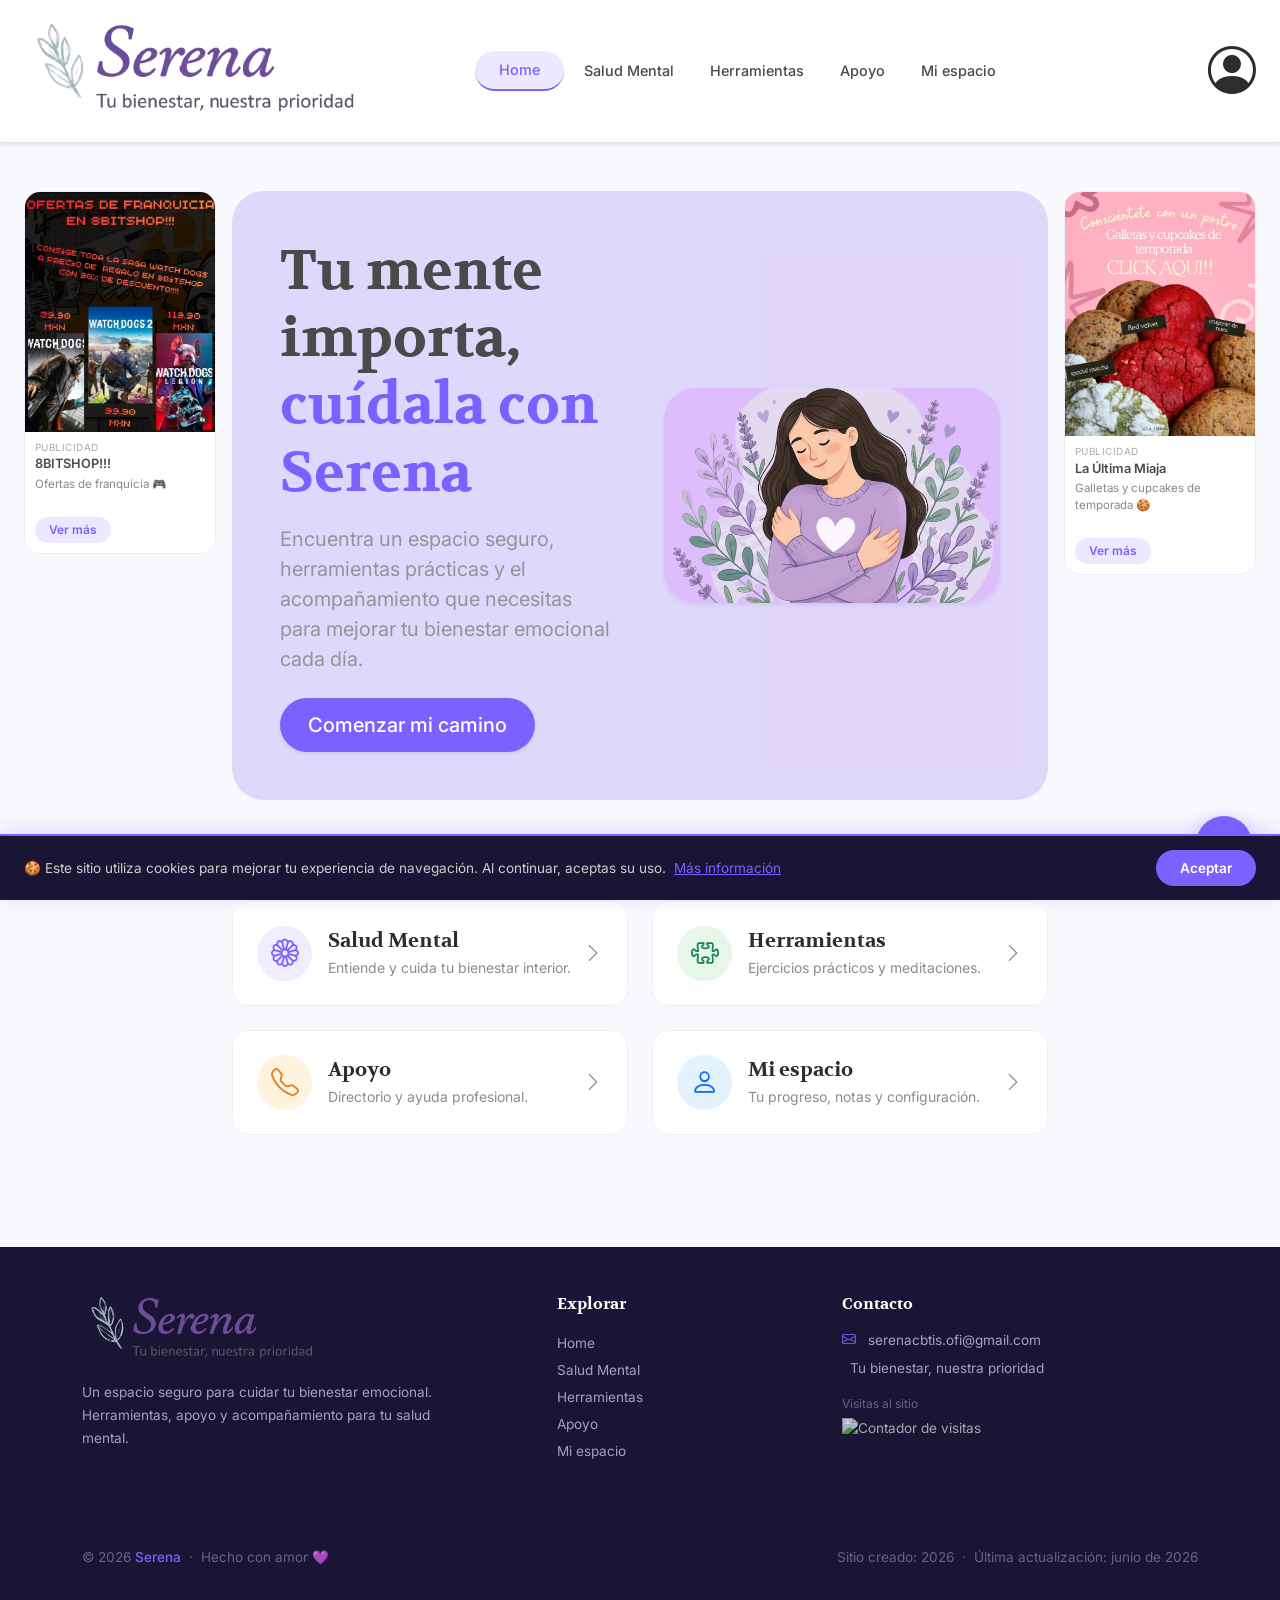
==== index.html @ 42741926 "Add files via upload" ====
<!DOCTYPE html>
<html lang="es">
<head>
<head>
    <meta charset="UTF-8">
    <script>
        // 1. Lógica unificada para evitar conflictos
        (function() {
            // Aplicar Modo Oscuro
            if (localStorage.getItem("theme") === "dark") {
                document.documentElement.setAttribute("data-theme", "dark");
            }
            
            // Aplicar Tamaño de Fuente
            const savedFontSize = localStorage.getItem("fontSize");
            if (savedFontSize) {
                document.documentElement.style.fontSize = savedFontSize + "px";
            }
        })();
    </script>
    <meta charset="UTF-8">
    <meta name="viewport" content="width=device-width, initial-scale=1.0">
    <title>Serena - Home</title>
    <link class="rounded" rel="icon" type="image/png" href="favicon.png">
    <link href="https://cdn.jsdelivr.net/npm/bootstrap@5.3.0/dist/css/bootstrap.min.css" rel="stylesheet">
    <link rel="stylesheet" href="https://cdn.jsdelivr.net/npm/bootstrap-icons@1.11.1/font/bootstrap-icons.css">
    <link href="https://fonts.googleapis.com/css2?family=Inter:wght@400;500;600&family=Volkhov:ital,wght@0,700;1,400&display=swap" rel="stylesheet">
    <link rel="stylesheet" href="estilos.css">

    <style>
        :root {
            --serena-purple: #7b61ff;
            --serena-purple-dark: #6249e6;
            --serena-bg: #f7f5ff;
            --serena-light-purple: #ece8ff;
            --serena-text: #4a4a4a;
            --base-font-size: 16px; /* Variable dinámica para el tamaño de letra */
        }

        body {
            font-family: 'Inter', sans-serif;
            font-size: var(--base-font-size); /* Se adapta al tamaño guardado */
            color: var(--text-main);
            background-color: var(--bg-body);
            padding-bottom: 5rem;
            transition: background-color 0.3s, color 0.3s, font-size 0.2s ease;
        }

        h1, h2, h3, h4, h5, h6, .serena-title {
            font-family: 'Volkhov', serif;
        }

        .navbar-brand {
            font-family: 'Volkhov', serif;
            font-size: 1.8rem;
            color: var(--serena-purple) !important;
        }

        .nav-btn-dynamic {
            transition: all 0.3s ease;
            color: #4a4a4a;
            padding: 8px 16px !important;
            border-radius: 50px;
        }
        .nav-btn-dynamic:hover {
            color: var(--serena-purple);
        }
        .nav-pill-active {
            background-color: #ece8ff !important;
            color: #7b61ff !important;
            font-weight: 500;
            padding-left: 24px !important;
            padding-right: 24px !important;
        }

        .btn-serena {
            background-color: var(--serena-purple);
            color: white;
            border-radius: 50px;
            padding: 12px 28px;
            font-weight: 500;
            border: none;
            transition: background 0.2s;
        }
        .btn-serena:hover {
            background-color: var(--serena-purple-dark);
            color: white;
        }

        .action-card {
            transition: all 0.2s ease;
            border: 1px solid #f0f0f0 !important;
        }
        .action-card:hover {
            transform: translateY(-5px);
            box-shadow: 0 10px 20px rgba(123, 97, 255, 0.1) !important;
            border-color: var(--serena-light-purple) !important;
        }

        /* Columnas laterales de publicidad */
        .ad-sidebar { position: sticky; top: 90px; }

        .ad-card {
            border-radius: 16px;
            overflow: hidden;
            border: 1px solid #f0ecff;
            background-color: var(--bg-card, #fdf9ff);
            transition: transform 0.2s, box-shadow 0.2s;
            text-decoration: none;
            display: block;
        }
        .ad-card:hover {
            transform: translateY(-3px);
            box-shadow: 0 8px 24px rgba(123, 97, 255, 0.15);
        }

        .ad-label { font-size: 0.62rem; color: #aaa; text-transform: uppercase; letter-spacing: 0.05em; margin-bottom: 2px; }
        .ad-title { font-size: 0.8rem; font-weight: 600; color: #4a4a4a; margin-bottom: 2px; }
        .ad-sub { font-size: 0.72rem; color: #888; }
        .ad-footer { padding: 8px 10px 10px; }
        .ad-btn {
            display: inline-block;
            margin-top: 8px;
            background-color: #ece8ff;
            color: #7b61ff;
            font-size: 0.75rem;
            font-weight: 600;
            border-radius: 50px;
            padding: 4px 14px;
        }
    </style>
</head>
<body>

    <nav class="navbar navbar-expand-lg navbar-light bg-white py-3 border-bottom sticky-top shadow-sm">
        <div class="container-fluid px-4">
            <a class="navbar-brand" href="#">
                <img src="Logo.png" alt="Logo Serena" height="100" class="d-inline-block align-top">
            </a>
            <button class="navbar-toggler" type="button" data-bs-toggle="collapse" data-bs-target="#navbarNav">
                <span class="navbar-toggler-icon"></span>
            </button>
            
            <div class="collapse navbar-collapse" id="navbarNav">
                <ul class="navbar-nav mx-auto align-items-center gap-1">
                    <li class="nav-item">
                        <a class="nav-link nav-btn-dynamic nav-pill-active" href="index.html" data-i18n="nav_home">Home</a>
                    </li>
                    <li class="nav-item">
                        <a class="nav-link nav-btn-dynamic" href="Serena.html" data-i18n="nav_health">Salud Mental</a>
                    </li>
                    <li class="nav-item">
                        <a class="nav-link nav-btn-dynamic" href="Herramientas.html" data-i18n="nav_tools">Herramientas</a>
                    </li>
                    <li class="nav-item">
                        <a class="nav-link nav-btn-dynamic" href="Apoyo.html" data-i18n="nav_support">Apoyo</a>
                    </li>
                    <li class="nav-item">
                        <a class="nav-link nav-btn-dynamic" href="Miespacio.html" data-i18n="nav_space">Mi espacio</a>
                    </li>
                </ul>

                <div class="d-flex align-items-center gap-3 ms-lg-auto mt-3 mt-lg-0" style="font-size: 3rem;">
                    <a href="Miespacio.html" class="text-dark text-decoration-none"><i class="bi bi-person-circle"></i></a>
                </div>
            </div>
        </div>
    </nav>

    <div class="container-fluid px-3 px-xl-4 mt-5">
        <div class="row g-3 justify-content-center">

            <div class="col-lg-2 d-none d-lg-block">
                <div class="ad-sidebar">
                    <a href="https://glistening-naiad-23ec9a.netlify.app/" target="_blank" rel="noopener noreferrer" class="ad-card">
                        <img src="8bit.jpeg" alt="Ofertas de franquicia" style="width: 100%; height: auto; display: block;">
                        <div class="ad-footer">
                            <p class="ad-label mb-0" data-i18n="ad_label">Publicidad</p>
                            <p class="ad-title">8BITSHOP!!!</p>
                            <p class="ad-sub">Ofertas de franquicia 🎮</p>
                            <span class="ad-btn" data-i18n="ad_btn">Ver más</span>
                        </div>
                    </a>
                </div>
            </div>

            <main class="col-12 col-lg-8">

                <section class="mb-5 p-4 p-md-5 rounded-5" style="background-color: #c0a7fd6c;">
                    <div class="row align-items-center g-5">
                        
                        <div class="col-lg-6 text-center text-lg-start">
                            <h1 class="display-4 fw-bold mb-3" style="color: #4a4a4a; font-family: 'Volkhov', serif;">
                                <span data-i18n="hero_title_1">Tu mente importa,</span> <br>
                                <span style="color: #7b61ff;" data-i18n="hero_title_2">cuídala con Serena</span>
                            </h1>
                            <p class="text-muted mb-4 fs-5" style="opacity: 0.9;" data-i18n="hero_desc">
                                Encuentra un espacio seguro, herramientas prácticas y el acompañamiento que necesitas para mejorar tu bienestar emocional cada día.
                            </p>
                            <a href="#acciones" class="btn btn-serena fs-5 shadow-sm" data-i18n="hero_btn">Comenzar mi camino</a>
                        </div>

                        <div class="col-lg-6 position-relative text-center">
                            <img src="mujerflores.png" class="img-fluid rounded-5 shadow-sm w-100" style="object-fit: cover; max-height: 450px; background-color: #ddbcfcf6;" alt="Bienestar Serena">
                        </div>
                        
                    </div>
                </section>

                <section id="acciones" class="mb-5">
                    <h4 class="fw-bold mb-4 d-flex align-items-center" style="font-family: 'Volkhov', serif;" data-i18n="actions_title">
                        Acciones para ti
                    </h4>
                    
                    <div class="row row-cols-1 row-cols-md-2 g-4">
                        
                        <div class="col">
                            <a href="Serena.html" class="text-decoration-none">
                                <div class="card h-100 rounded-4 action-card">
                                    <div class="card-body p-4 d-flex justify-content-between align-items-center">
                                        <div class="d-flex align-items-center gap-3">
                                            <div class="rounded-circle d-flex justify-content-center align-items-center flex-shrink-0" style="width: 55px; height: 55px; background-color: #f1edff;">
                                                <i class="bi bi-flower1 fs-3" style="color: #7b61ff;"></i>
                                            </div>
                                            <div>
                                                <h5 class="fw-bold text-dark mb-1" data-i18n="nav_health">Salud Mental</h5>
                                                <p class="small text-muted mb-0" data-i18n="action_health_desc">Entiende y cuida tu bienestar interior.</p>
                                            </div>
                                        </div>
                                        <i class="bi bi-chevron-right fs-5 text-muted ms-2"></i>
                                    </div>
                                </div>
                            </a>
                        </div>

                        <div class="col">
                            <a href="Herramientas.html" class="text-decoration-none">
                                <div class="card h-100 rounded-4 action-card">
                                    <div class="card-body p-4 d-flex justify-content-between align-items-center">
                                        <div class="d-flex align-items-center gap-3">
                                            <div class="rounded-circle d-flex justify-content-center align-items-center flex-shrink-0" style="width: 55px; height: 55px; background-color: #e8f5e9;">
                                                <i class="bi bi-puzzle fs-3 text-success"></i>
                                            </div>
                                            <div>
                                                <h5 class="fw-bold text-dark mb-1" data-i18n="nav_tools">Herramientas</h5>
                                                <p class="small text-muted mb-0" data-i18n="action_tools_desc">Ejercicios prácticos y meditaciones.</p>
                                            </div>
                                        </div>
                                        <i class="bi bi-chevron-right fs-5 text-muted ms-2"></i>
                                    </div>
                                </div>
                            </a>
                        </div>

                        <div class="col">
                            <a href="Apoyo.html" class="text-decoration-none">
                                <div class="card h-100 rounded-4 action-card">
                                    <div class="card-body p-4 d-flex justify-content-between align-items-center">
                                        <div class="d-flex align-items-center gap-3">
                                            <div class="rounded-circle d-flex justify-content-center align-items-center flex-shrink-0" style="width: 55px; height: 55px; background-color: #fff3e0;">
                                                <i class="bi bi-telephone fs-3" style="color: #e67e22;"></i>
                                            </div>
                                            <div>
                                                <h5 class="fw-bold text-dark mb-1" data-i18n="nav_support">Apoyo</h5>
                                                <p class="small text-muted mb-0" data-i18n="action_support_desc">Directorio y ayuda profesional.</p>
                                            </div>
                                        </div>
                                        <i class="bi bi-chevron-right fs-5 text-muted ms-2"></i>
                                    </div>
                                </div>
                            </a>
                        </div>

                        <div class="col">
                            <a href="Miespacio.html" class="text-decoration-none">
                                <div class="card h-100 rounded-4 action-card">
                                    <div class="card-body p-4 d-flex justify-content-between align-items-center">
                                        <div class="d-flex align-items-center gap-3">
                                            <div class="rounded-circle d-flex justify-content-center align-items-center flex-shrink-0" style="width: 55px; height: 55px; background-color: #e3f2fd;">
                                                <i class="bi bi-person fs-3 text-primary"></i>
                                            </div>
                                            <div>
                                                <h5 class="fw-bold text-dark mb-1" data-i18n="nav_space">Mi espacio</h5>
                                                <p class="small text-muted mb-0" data-i18n="action_space_desc">Tu progreso, notas y configuración.</p>
                                            </div>
                                        </div>
                                        <i class="bi bi-chevron-right fs-5 text-muted ms-2"></i>
                                    </div>
                                </div>
                            </a>
                        </div>

                    </div>
                </section>

            </main>

            <div class="col-lg-2 d-none d-lg-block">
                <div class="ad-sidebar">
                    <a href="https://html-css-js-static--danyaandrade29.replit.app" target="_blank" rel="noopener noreferrer" class="ad-card">
                        <img src="publicidad_galletas.jpeg" alt="Galletas de temporada" style="width: 100%; height: auto; display: block;">
                        <div class="ad-footer">
                            <p class="ad-label mb-0" data-i18n="ad_label">Publicidad</p>
                            <p class="ad-title">La Última Miaja</p>
                            <p class="ad-sub">Galletas y cupcakes de temporada 🍪</p>
                            <span class="ad-btn" data-i18n="ad_btn">Ver más</span>
                        </div>
                    </a>
                </div>
            </div>

        </div>
    </div>

    <script src="https://cdn.jsdelivr.net/npm/bootstrap@5.3.0/dist/js/bootstrap.bundle.min.js"></script>

    <div id="cookie-banner" style="
        position: fixed; bottom: 0; left: 0; right: 0; z-index: 9999;
        background-color: #1a1535; border-top: 2px solid #7b61ff;
        padding: 14px 24px; display: flex; align-items: center;
        justify-content: space-between; gap: 16px; flex-wrap: wrap;
        box-shadow: 0 -4px 20px rgba(123, 97, 255, 0.2);
    ">
        <p style="margin: 0; color: #ccc; font-size: 0.85rem; flex: 1; min-width: 200px;">
            <span data-i18n="cookie_text">🍪 Este sitio utiliza cookies para mejorar tu experiencia de navegación. Al continuar, aceptas su uso.</span>
            <a href="#" style="color: #7b61ff; text-decoration: underline; margin-left: 4px;" data-i18n="cookie_link">Más información</a>
        </p>
        <button onclick="aceptarCookies()" style="
            background-color: #7b61ff; color: white; border: none;
            border-radius: 50px; padding: 8px 24px; font-size: 0.85rem;
            font-weight: 600; cursor: pointer; white-space: nowrap;
        " onmouseover="this.style.backgroundColor='#6249e6'" onmouseout="this.style.backgroundColor='#7b61ff'" data-i18n="cookie_btn">
            Aceptar
        </button>
    </div>

    <script>
        if (localStorage.getItem('cookies_aceptadas') === 'true') {
            document.getElementById('cookie-banner').style.display = 'none';
        }
        function aceptarCookies() {
            localStorage.setItem('cookies_aceptadas', 'true');
            const banner = document.getElementById('cookie-banner');
            banner.style.transition = 'opacity 0.4s ease, transform 0.4s ease';
            banner.style.opacity = '0';
            banner.style.transform = 'translateY(20px)';
            setTimeout(() => banner.style.display = 'none', 400);
        }
    </script>

    <footer style="background-color: #1a1535; color: #ccc; font-size: 0.85rem; margin-top: 4rem;">
        <div class="container py-5">
            <div class="row g-4 align-items-start">

                <div class="col-md-4">
                    <img src="Logo.png" alt="Logo Serena" height="70" class="mb-3">
                    <p style="color: #a89ec9; line-height: 1.7;" data-i18n="footer_desc_home">
                        Un espacio seguro para cuidar tu bienestar emocional. Herramientas, apoyo y acompañamiento para tu salud mental.
                    </p>
                </div>

                <div class="col-md-2 offset-md-1">
                    <h6 class="fw-semibold mb-3" style="color: #fff;" data-i18n="footer_explore">Explorar</h6>
                    <ul class="list-unstyled" style="line-height: 2;">
                        <li><a href="index.html" style="color: #a89ec9; text-decoration: none;" data-i18n="nav_home">Home</a></li>
                        <li><a href="Serena.html" style="color: #a89ec9; text-decoration: none;" data-i18n="nav_health">Salud Mental</a></li>
                        <li><a href="Herramientas.html" style="color: #a89ec9; text-decoration: none;" data-i18n="nav_tools">Herramientas</a></li>
                        <li><a href="Apoyo.html" style="color: #a89ec9; text-decoration: none;" data-i18n="nav_support">Apoyo</a></li>
                        <li><a href="Miespacio.html" style="color: #a89ec9; text-decoration: none;" data-i18n="nav_space">Mi espacio</a></li>
                    </ul>
                </div>

                <div class="col-md-4 offset-md-1">
                    <h6 class="fw-semibold mb-3" style="color: #fff;" data-i18n="footer_contact">Contacto</h6>
                    <p style="color: #a89ec9; margin-bottom: 8px;">
                        <i class="bi bi-envelope me-2" style="color: #7b61ff;"></i>
                        <a href="mailto:serenacbtis.ofi@gmail.com" style="color: #a89ec9; text-decoration: none;">serenacbtis.ofi@gmail.com</a>
                    </p>
                    <p style="color: #a89ec9; margin-bottom: 16px;">
                        <i class="bi bi-shield-heart me-2" style="color: #7b61ff;"></i>
                        <span data-i18n="footer_priority">Tu bienestar, nuestra prioridad</span>
                    </p>
                    <div class="mt-2">
                        <p class="mb-1" style="color: #6c5f8a; font-size: 0.75rem;" data-i18n="footer_visits">Visitas al sitio</p>
                        <img src="https://serena.goatcounter.com/counter/serena.svg" alt="Contador de visitas" style="height: 24px; opacity: 0.8;">
                    </div>
                </div>

            </div>

            <hr style="border-color: #2e2654; margin: 2rem 0;">

            <div class="d-flex flex-column flex-md-row justify-content-between align-items-center gap-2 text-center">
                <p class="mb-0" style="color: #6c5f8a;" data-i18n="footer_rights2">
                    © 2026 <span style="color: #7b61ff; font-weight: 500;">Serena</span> &nbsp;·&nbsp; Hecho con amor 💜
                </p>
                <p class="mb-0" style="color: #6c5f8a;" data-i18n="footer_update2">
                    Sitio creado: 2026 &nbsp;·&nbsp; Última actualización: junio de 2026
                </p>
            </div>
        </div>
    </footer>

<button class="help-bubble-btn" id="helpToggle" aria-label="Abrir centro de ayuda">
    <i class="bi bi-question-lg"></i>
</button>

<div class="help-panel" id="helpPanel">
    <div class="help-panel-header">
        <h6 data-i18n="help_title">🌿 Centro de Ayuda</h6>
        <p data-i18n="help_subtitle">Toca una pregunta para ver la respuesta</p>
    </div>
    <div class="help-panel-body">
        <button class="help-item" onclick="toggleAnswer(this)">
            <span><i class="bi bi-heart-pulse me-2"></i><span data-i18n="help_q1">¿Qué es Serena?</span></span>
            <i class="bi bi-chevron-down"></i>
        </button>
        <div class="help-answer" data-i18n="help_a1">
            Serena es un espacio de bienestar emocional con información confiable, ejercicios guiados y recursos de salud mental para acompañarte en tu día a día.
        </div>

        <button class="help-item" onclick="toggleAnswer(this)">
            <span><i class="bi bi-flower1 me-2"></i><span data-i18n="help_q2">¿Qué hay en Herramientas?</span></span>
            <i class="bi bi-chevron-down"></i>
        </button>
        <div class="help-answer" data-i18n="help_a2">
            Encontrarás ejercicios de respiración, meditaciones guiadas, un diario emocional y técnicas cognitivas. También puedes descargar guías en PDF.
        </div>

        <button class="help-item" onclick="toggleAnswer(this)">
            <span><i class="bi bi-telephone me-2"></i><span data-i18n="help_q3">¿Cómo pido ayuda urgente?</span></span>
            <i class="bi bi-chevron-down"></i>
        </button>
        <div class="help-answer" data-i18n="help_a3">
            Ve a la sección <strong>Apoyo</strong> en el menú. Ahí encontrarás números de crisis, líneas de escucha y directorio de profesionales de salud mental.
        </div>
    </div>
    <div class="help-panel-footer">
        <a href="Apoyo.html" class="help-footer-btn">
            <i class="bi bi-chat-heart me-1"></i> <span data-i18n="help_btn">Buscar apoyo ahora</span>
        </a>
    </div>
</div>

<script data-goatcounter="https://serena.goatcounter.com/count"
        async src="//gc.zgo.at/count.js"></script>
<script src="fuente.js"></script>
<script src="burbuja.js"></script>

</body>
</html>
---- estilos.css ----
/* ==========================================
           1. PALETA DE COLORES (Claro y Oscuro)
           ========================================== */
        :root {
            --serena-purple: #7b61ff;
            --serena-purple-dark: #6249e6;
            
            /* Colores Modo Claro */
            --bg-body: #f8f9fc; 
            --bg-card: #ffffff;
            --text-main: #4a4a4a;
            --text-muted: #8c8c8c;
            --text-title: #2d2d2d;
            --border-color: #f0f0f5;
            --bg-light-purple: #f3f0ff;
            
            /* Elementos específicos */
            --circle-empty: #f0f0f0;
            --badge-green-bg: #e6f7ef;
            --badge-pink-bg: #fce8f0;
            --badge-yellow-bg: #fef5e5;
            --badge-blue-bg: #e8f4fd;
        }

        [data-theme="dark"] {
            /* Colores Modo Oscuro (Fondo muy oscuro, tarjetas morado oscuro) */
            --bg-body: #121212; 
            --bg-card: #1e1a34; /* <-- Color morado oscuro elegante para las tarjetas */
            --text-main: #e2dced; /* Letras principales en un tono claro lila/gris */
            --text-muted: #a399b8; /* Textos secundarios más suaves */
            --text-title: #ffffff; /* Títulos en blanco brillante */
            --border-color: #322759; /* Bordes morados sutiles */
            --bg-light-purple: #2a244d;
            
            /* Elementos específicos oscurecidos */
            --circle-empty: #333333;
            --badge-green-bg: #142c20;
            --badge-pink-bg: #2d1622;
            --badge-yellow-bg: #2c2211;
            --badge-blue-bg: #112338;
        }

        /* ==========================================
           2. APLICACIÓN GLOBAL DE VARIABLES
           ========================================== */
        body {
            font-family: 'Inter', sans-serif;
            background-color: var(--bg-body);
            color: var(--text-main);
            font-size: 0.9rem;
            transition: background-color 0.3s, color 0.3s;
        }

        h1, h2, h3, h4, h5, h6, .serena-title {
            font-family: 'Volkhov', serif;
            color: var(--text-title);
        }

        a { text-decoration: none; color: inherit; }

        /* CORRECCIÓN SÚPER IMPORTANTE PARA LAS TARJETAS */
        /* Esto obliga a Bootstrap a pintar las tarjetas del color correcto */
        .card, .dash-card, .sidebar, .bg-white { 
            background-color: var(--bg-card) !important; 
            color: var(--text-main) !important;
        }
        
        /* Corrección para forzar textos y bordes */
        .text-muted { color: var(--text-muted) !important; }
        .text-dark { color: var(--text-title) !important; }
        .border { border-color: var(--border-color) !important; }
        /* --- NAVBAR --- */
        .navbar {
            background-color: var(--bg-card);
            border-bottom: 1px solid var(--border-color);
            padding: 10px 0;
            transition: background-color 0.3s, border-color 0.3s;
        }
        .navbar-brand-title {
            font-family: 'Volkhov', serif;
            font-size: 1.8rem;
            color: var(--serena-purple);
            font-weight: 700;
            line-height: 1;
        }
        .navbar-subtitle { font-size: 0.7rem; color: var(--text-muted); }
        .nav-btn-dynamic {
            color: var(--text-main);
            padding: 8px 12px !important;
            border-radius: 50px;
            font-weight: 500;
            font-size: 0.9rem;
            display: flex;
            align-items: center;
            gap: 6px;
            transition: all 0.2s;
        }
        .nav-btn-dynamic:hover { color: var(--serena-purple); }
        .nav-pill-active {
            color: var(--serena-purple) !important;
            border-bottom: 2px solid var(--serena-purple);
            border-radius: 0;
            font-weight: 600;
            padding-bottom: 4px !important;
        }
        .profile-icon-nav { width: 35px; height: 35px; border-radius: 50%; object-fit: cover; }

        /* Dropdowns en modo oscuro */
        .dropdown-menu { background-color: var(--bg-card); border-color: var(--border-color); }
        .dropdown-item { color: var(--text-main); }
        .dropdown-item:hover { background-color: var(--bg-body); color: var(--serena-purple); }

        /* --- SIDEBAR --- */
        .sidebar {
            background-color: var(--bg-card);
            border-radius: 16px;
            padding: 1.5rem 1rem;
            height: 100%;
            border: 1px solid var(--border-color);
        }
        .sidebar-title {
            font-size: 0.75rem;
            font-weight: 600;
            color: var(--text-muted);
            letter-spacing: 1px;
            margin-bottom: 1rem;
            padding-left: 1rem;
        }
        .sidebar-link {
            display: flex;
            align-items: center;
            gap: 12px;
            padding: 10px 16px;
            color: var(--text-main);
            border-radius: 12px;
            margin-bottom: 4px;
            transition: all 0.2s;
            font-weight: 500;
        }
        .sidebar-link:hover { background-color: var(--bg-body); color: var(--serena-purple); }
        .sidebar-link.active { background-color: var(--bg-light-purple); color: var(--serena-purple); }
        .sidebar-divider { height: 1px; background-color: var(--border-color); margin: 1.5rem 0; }
        
        .btn-logout {
            color: #e53e3e;
            border: 1px solid #fecaca;
            background-color: transparent;
            justify-content: center;
            margin-top: 1rem;
        }
        .btn-logout:hover { background-color: #fee2e2; color: #c53030; }

        /* --- DASHBOARD CARDS --- */
        .dash-card {
            background-color: var(--bg-card);
            border: 1px solid var(--border-color);
            border-radius: 16px;
            padding: 1.5rem;
            height: 100%;
            box-shadow: 0 2px 10px rgba(0,0,0,0.01);
        }
        .card-title {
            font-size: 1rem;
            font-weight: 600;
            color: var(--text-title);
            margin-bottom: 0.2rem;
            display: flex;
            align-items: center;
            gap: 8px;
        }
        .card-title i { color: var(--serena-purple); }
        .card-subtitle { font-size: 0.75rem; color: var(--text-muted); margin-bottom: 1.2rem; }
        .card-link {
            font-size: 0.8rem;
            color: var(--text-muted);
            display: block;
            text-align: center;
            margin-top: 1rem;
            transition: color 0.2s;
        }
        .card-link:hover { color: var(--serena-purple); }

        /* Top User Card */
        .user-greeting-card { display: flex; align-items: center; justify-content: space-between; }
        .user-avatar {
            width: 80px;
            height: 80px;
            border-radius: 50%;
            object-fit: cover;
            border: 3px solid var(--bg-light-purple);
        }
        .greeting-text h2 { margin: 0; color: var(--serena-purple); font-size: 1.8rem; }
        .btn-outline-purple {
            border: 1px solid var(--serena-purple);
            color: var(--serena-purple);
            border-radius: 50px;
            padding: 6px 16px;
            font-size: 0.85rem;
            font-weight: 500;
            background: transparent;
        }
        .btn-outline-purple:hover { background: var(--bg-light-purple); }

        /* Progress Donut */
        .progress-circle {
            width: 100px;
            height: 100px;
            border-radius: 50%;
            background: conic-gradient(var(--serena-purple) 72%, var(--circle-empty) 0);
            display: flex;
            align-items: center;
            justify-content: center;
            margin: 0 auto;
        }
        .progress-circle-inner {
            width: 75px;
            height: 75px;
            background-color: var(--bg-card);
            border-radius: 50%;
            display: flex;
            flex-direction: column;
            align-items: center;
            justify-content: center;
            line-height: 1.2;
        }
        .progress-circle-inner strong { font-size: 1.2rem; color: var(--serena-purple); }
        .progress-circle-inner span { font-size: 0.6rem; color: var(--text-muted); }
        .stat-bar-container {
            display: flex;
            align-items: center;
            justify-content: space-between;
            font-size: 0.8rem;
            margin-bottom: 0.5rem;
        }

        /* Lists (Favorites, Activity) */
        .list-item-custom {
            display: flex;
            align-items: center;
            justify-content: space-between;
            padding: 8px 0;
            border-bottom: 1px solid var(--border-color);
            font-size: 0.85rem;
        }
        .list-item-custom:last-child { border-bottom: none; }
        .list-icon-bg {
            background-color: var(--bg-light-purple);
            color: var(--serena-purple);
            width: 28px;
            height: 28px;
            border-radius: 8px;
            display: flex;
            align-items: center;
            justify-content: center;
            margin-right: 10px;
        }

        /* Badges/Achievements */
        .badge-circle {
            width: 45px;
            height: 45px;
            border-radius: 50%;
            display: flex;
            align-items: center;
            justify-content: center;
            font-size: 1.2rem;
        }
        .badge-green { background-color: var(--badge-green-bg); color: #2fb380; }
        .badge-pink { background-color: var(--badge-pink-bg); color: #e85d95; }
        .badge-yellow { background-color: var(--badge-yellow-bg); color: #f5a623; }
        .badge-blue { background-color: var(--badge-blue-bg); color: #3b99fc; }

        /* Bottom Banner */
        .support-banner {
            background-color: var(--bg-light-purple);
            border-radius: 16px;
            padding: 1.5rem 2rem;
            display: flex;
            align-items: center;
            justify-content: space-between;
        }
        .btn-serena-solid {
            background-color: var(--serena-purple);
            color: white;
            border-radius: 50px;
            padding: 8px 24px;
            font-weight: 500;
            border: none;
        }
        .btn-serena-solid:hover { background-color: var(--serena-purple-dark); color: white; }
        .btn-serena-white {
            background-color: var(--bg-card);
            color: var(--text-main);
            border: 1px solid var(--border-color);
            border-radius: 50px;
            padding: 8px 24px;
            font-weight: 500;
        }
        .btn-serena-white:hover { background-color: var(--bg-body); }

        /* Switches & Placeholders */
        .form-check-input:checked { background-color: var(--serena-purple); border-color: var(--serena-purple); }
        .placeholder-img {
            background-color: var(--border-color);
            display: inline-flex;
            align-items: center;
            justify-content: center;
            color: var(--text-muted);
            font-size: 0.8rem;
            text-align: center;
        }

        /* ==========================================
   ELIMINAR BORDES BLANCOS EN MODO OSCURO
   ========================================== */
[data-theme="dark"] .card,
[data-theme="dark"] .action-card,
[data-theme="dark"] .bg-white {
    border-color: transparent !important;
    box-shadow: 0 4px 15px rgba(0, 0, 0, 0.2) !important; /* Opcional: Da un efecto de sombra oscura muy elegante */
}

html {
    scroll-behavior: smooth;
}

#telefonos {
    scroll-margin-top: 100px; /* Ajusta este valor según el alto de tu barra de navegación */
}

:root {
    --base-font-size: 16px; /* Tamaño por defecto */
}

body {
    font-size: var(--base-font-size);
    transition: font-size 0.2s ease; /* Transición suave */
}

/* ========== BURBUJA DE AYUDA (GLOBAL) ========== */
.help-bubble-btn {
    position: fixed; bottom: 28px; right: 28px;
    width: 56px; height: 56px; border-radius: 50%;
    background-color: var(--serena-purple); color: white;
    border: none; cursor: pointer;
    display: flex; align-items: center; justify-content: center;
    font-size: 1.5rem; box-shadow: 0 4px 18px rgba(123, 97, 255, 0.4);
    transition: transform 0.2s, background-color 0.2s; z-index: 1050;
}
.help-bubble-btn:hover {
    transform: scale(1.08); background-color: var(--serena-purple-dark);
}
.help-panel {
    position: fixed; bottom: 96px; right: 28px; width: 300px;
    background-color: var(--bg-card); border: 1px solid var(--border-color);
    border-radius: 24px; box-shadow: 0 8px 32px rgba(0,0,0,0.12);
    z-index: 1049; overflow: hidden;
    transform: scale(0.92) translateY(16px); transform-origin: bottom right;
    opacity: 0; pointer-events: none;
    transition: transform 0.22s ease, opacity 0.22s ease;
}
.help-panel.open {
    transform: scale(1) translateY(0); opacity: 1; pointer-events: all;
}
.help-panel-header {
    background-color: var(--serena-purple); padding: 1.1rem 1.25rem 0.9rem;
}
.help-panel-header h6 {
    font-family: 'Volkhov', serif; color: #fff; font-size: 1.05rem; margin: 0 0 2px;
}
.help-panel-header p {
    color: rgba(255,255,255,0.78); font-size: 0.78rem; margin: 0;
}
.help-panel-body { padding: 0.5rem 0; }
.help-item {
    display: flex; align-items: center; justify-content: space-between;
    padding: 0.85rem 1.25rem; cursor: pointer; border: none;
    background: transparent; width: 100%; text-align: left;
    color: var(--text-main); font-family: 'Inter', sans-serif;
    font-size: 0.88rem; font-weight: 500; border-bottom: 1px solid var(--border-color);
    transition: background-color 0.15s, color 0.15s, padding-left 0.15s;
}
.help-item:last-child { border-bottom: none; }
.help-item:hover {
    background-color: var(--bg-light-purple); color: var(--serena-purple); padding-left: 1.5rem;
}
.help-item i { font-size: 1rem; color: var(--serena-purple); flex-shrink: 0; }
.help-answer {
    font-size: 0.82rem; color: var(--text-muted); padding: 0.6rem 1.25rem 0.9rem;
    line-height: 1.5; background-color: var(--bg-light-purple);
    border-top: 1px solid var(--border-color); display: none;
}
.help-answer.show { display: block; }
.help-panel-footer {
    padding: 0.85rem 1.25rem; border-top: 1px solid var(--border-color);
}
.help-footer-btn {
    display: block; width: 100%; padding: 0.6rem; border-radius: 50px;
    font-size: 0.85rem; font-weight: 500; text-align: center; text-decoration: none;
    transition: all 0.2s; border: none; cursor: pointer;
    background-color: var(--serena-purple); color: white;
}
.help-footer-btn:hover {
    background-color: var(--serena-purple-dark); color: white;
}
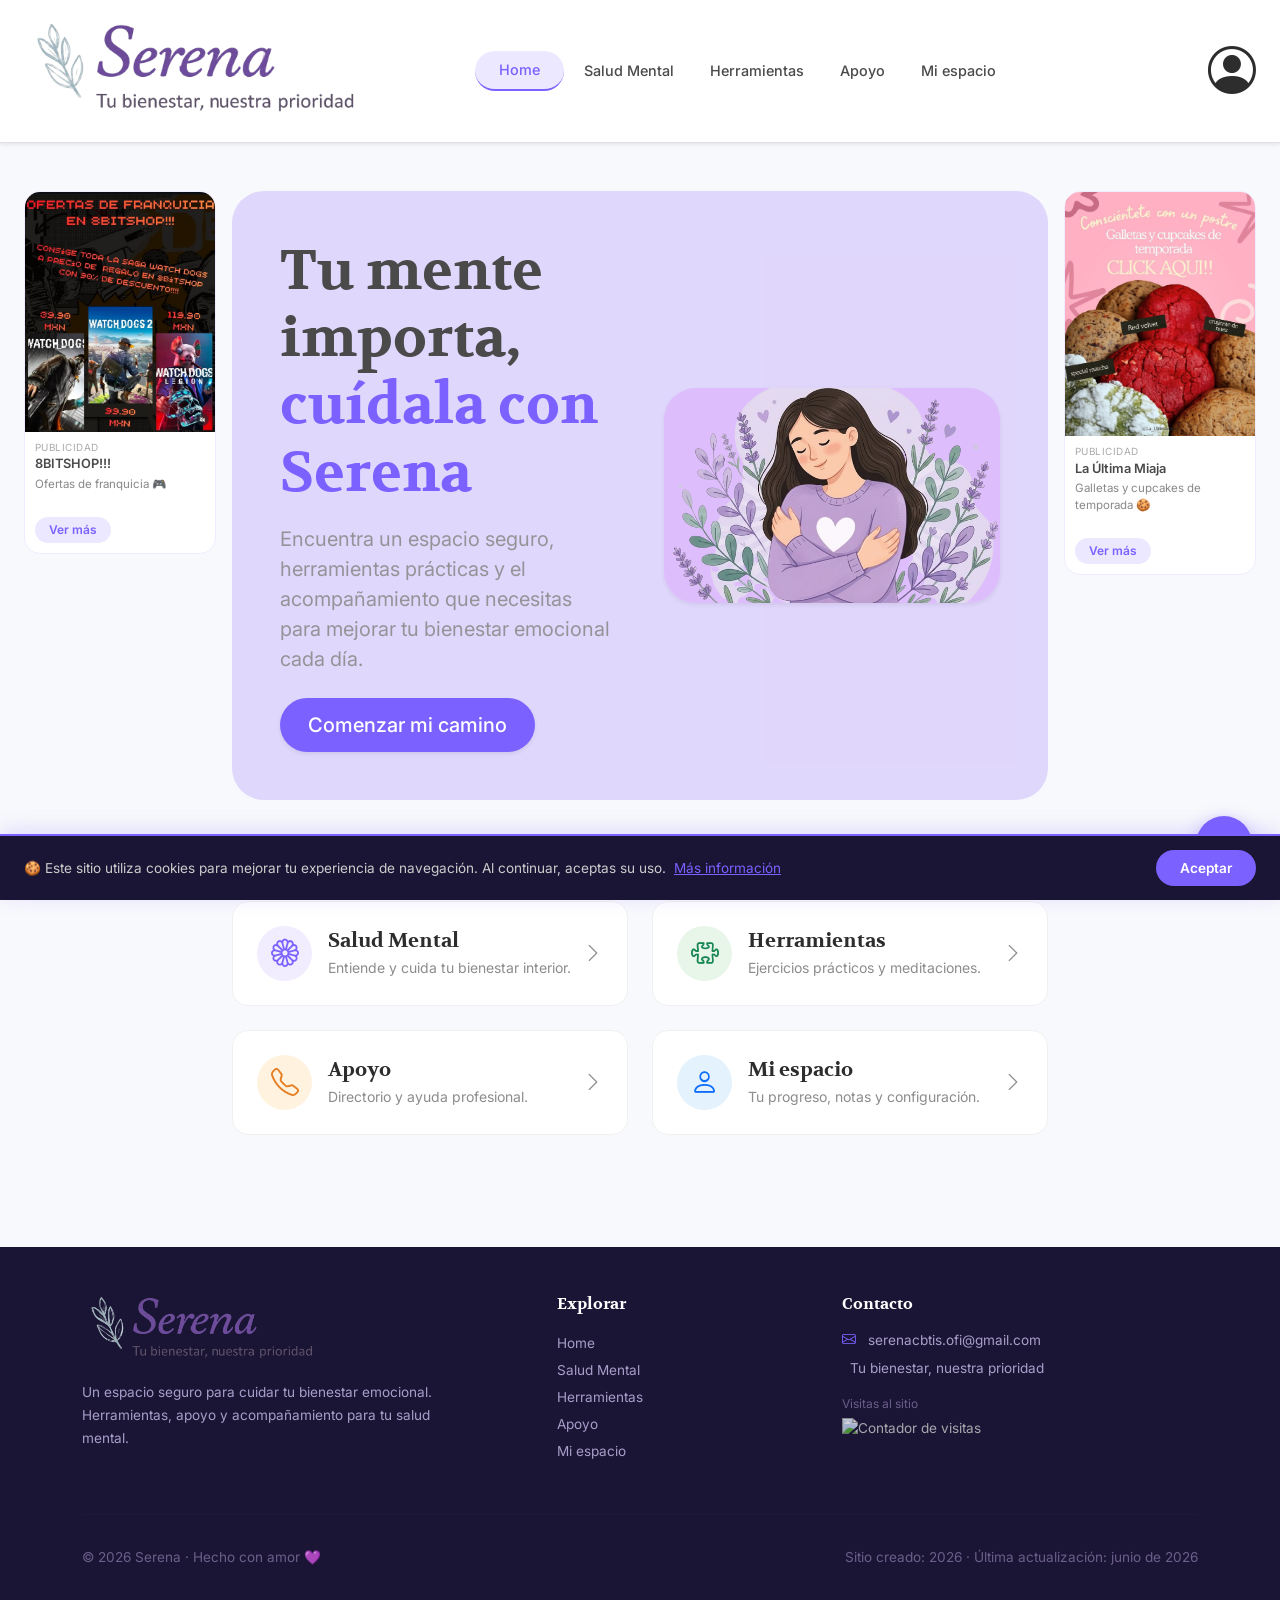
==== commit 371ea157: "Add files via upload" ====
--- a/index.html
+++ b/index.html
@@ -446,6 +446,7 @@
         async src="//gc.zgo.at/count.js"></script>
 <script src="fuente.js"></script>
 <script src="burbuja.js"></script>
+<script src="i18n.js"></script>
 
 </body>
 </html>
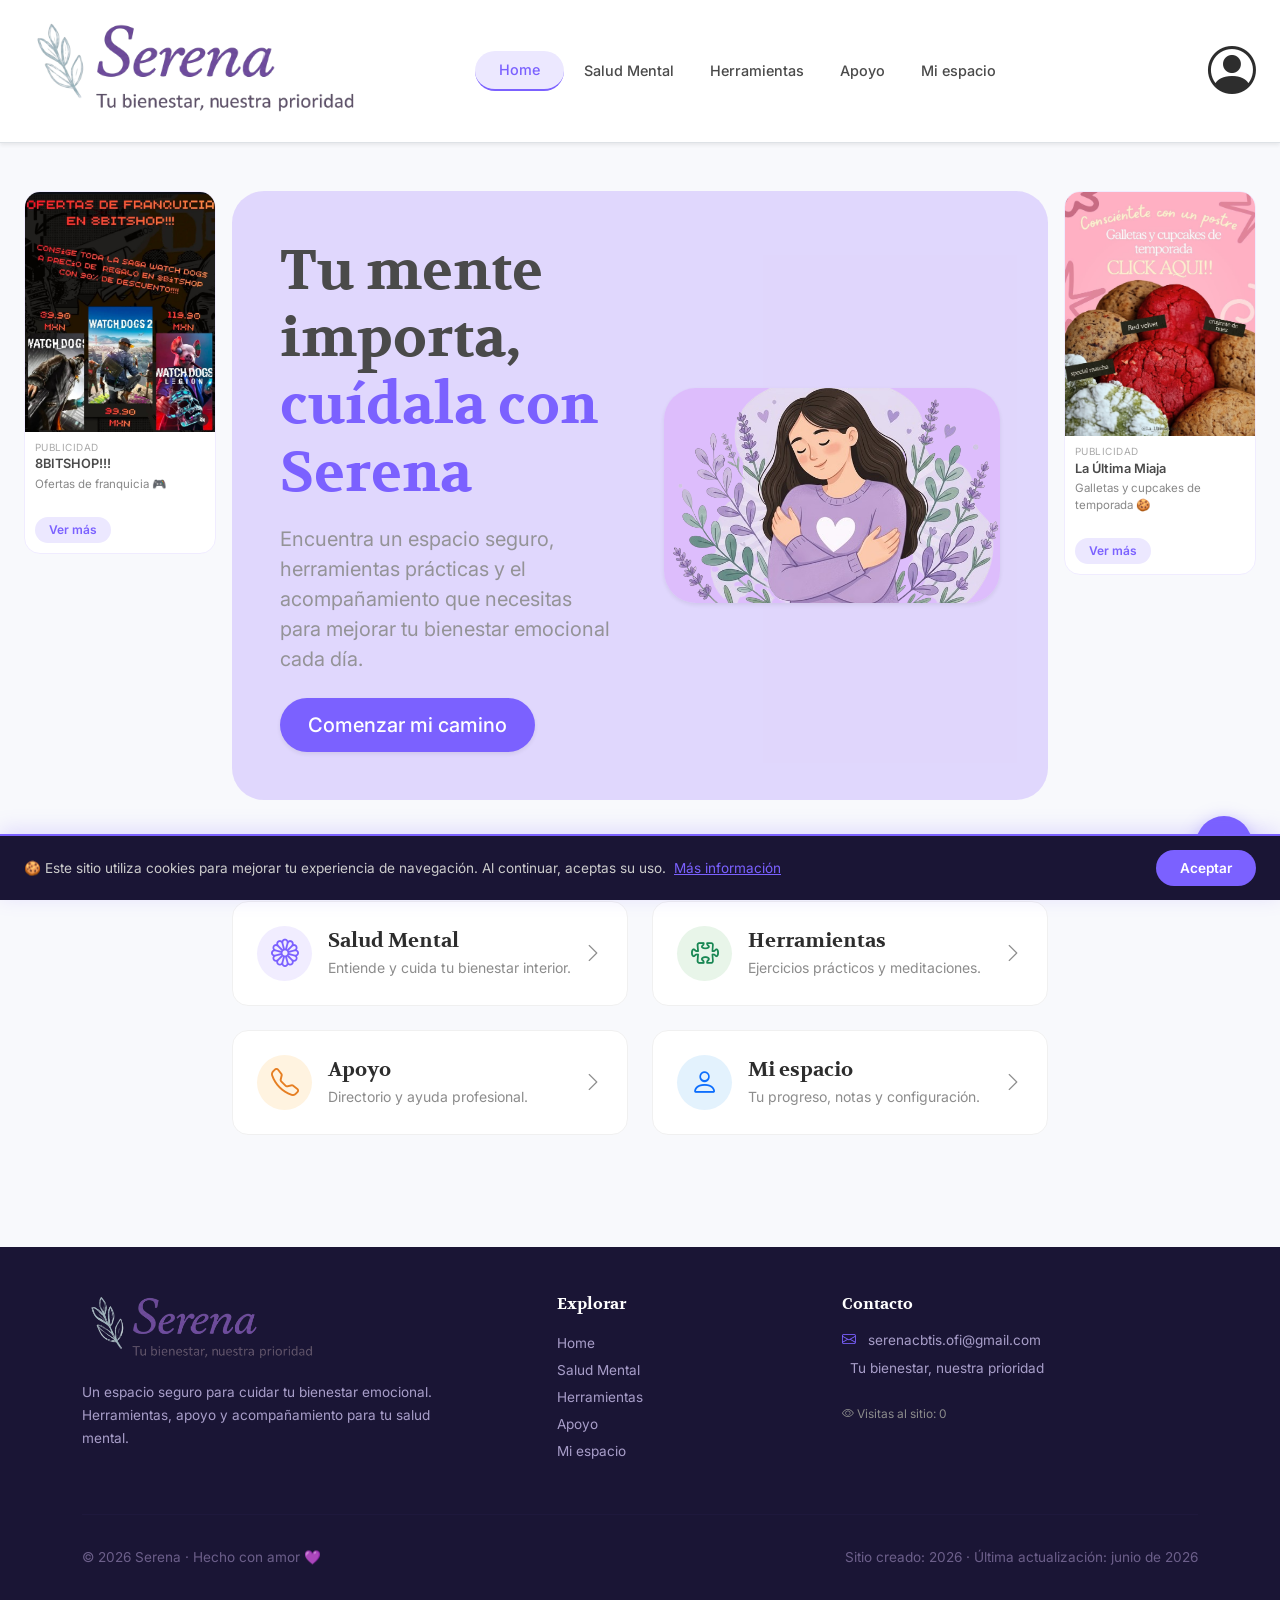
==== commit a41a2f5e: "Add files via upload" ====
--- a/index.html
+++ b/index.html
@@ -380,10 +380,12 @@
                         <i class="bi bi-shield-heart me-2" style="color: #7b61ff;"></i>
                         <span data-i18n="footer_priority">Tu bienestar, nuestra prioridad</span>
                     </p>
-                    <div class="mt-2">
-                        <p class="mb-1" style="color: #6c5f8a; font-size: 0.75rem;" data-i18n="footer_visits">Visitas al sitio</p>
-                        <img src="https://serena.goatcounter.com/counter/serena.svg" alt="Contador de visitas" style="height: 24px; opacity: 0.8;">
-                    </div>
+                    <div class="footer-counter mt-4 text-muted">
+    <small>
+        <i class="bi bi-eye"></i> Visitas al sitio: 
+        <span data-goatcounter-endpoint="https://serena.goatcounter.com/count" class="counter-style">0</span>
+    </small>
+</div>
                 </div>
 
             </div>
@@ -445,7 +447,7 @@
 <script data-goatcounter="https://serena.goatcounter.com/count"
         async src="//gc.zgo.at/count.js"></script>
 <script src="fuente.js"></script>
-<script src="burbuja.js"></script>
+<script src="Burbuja.js"></script>
 <script src="i18n.js"></script>
 
 </body>
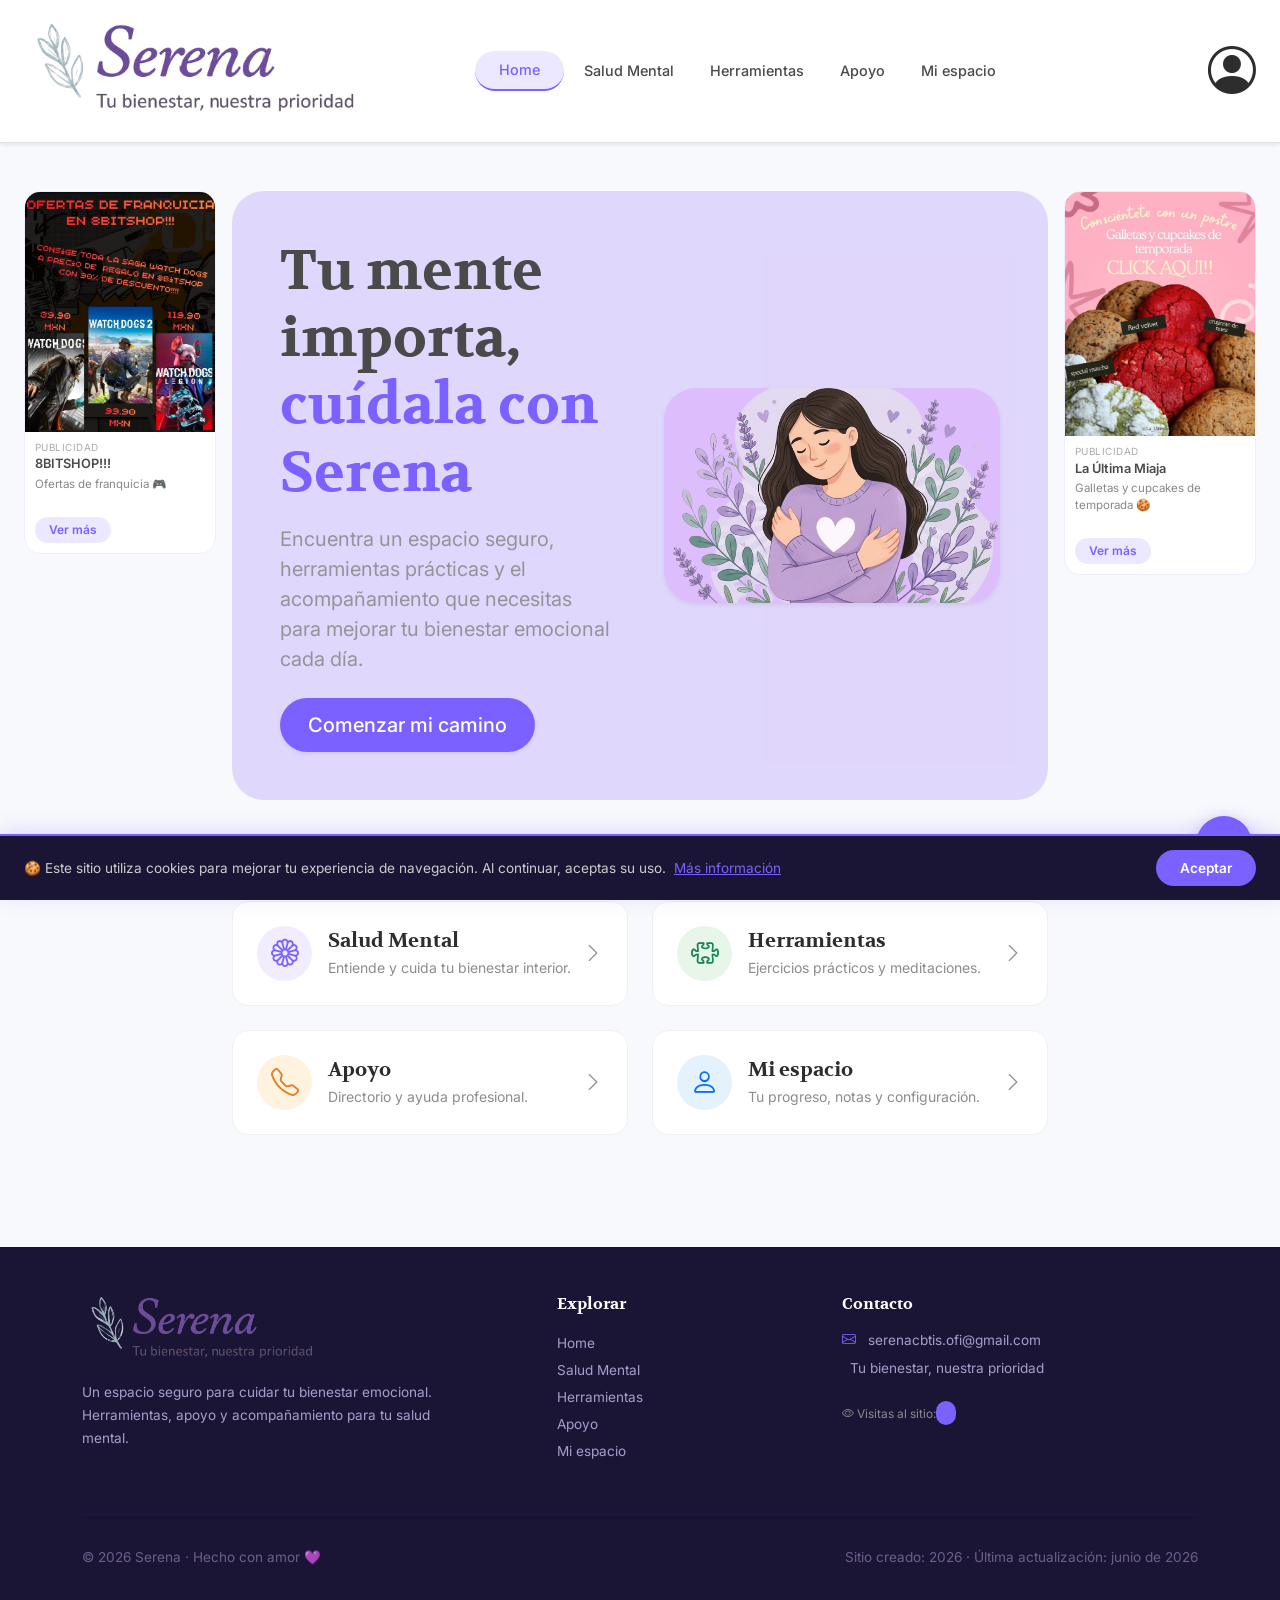
==== commit 8fb3b4ce: "index.html" ====
--- a/index.html
+++ b/index.html
@@ -383,7 +383,7 @@
                     <div class="footer-counter mt-4 text-muted">
     <small>
         <i class="bi bi-eye"></i> Visitas al sitio: 
-        <span data-goatcounter-endpoint="https://serena.goatcounter.com/count" class="counter-style">0</span>
+        <span data-goatcounter-endpoint="https://serena.goatcounter.com/count" class="counter-style"></span>
     </small>
 </div>
                 </div>
@@ -451,4 +451,4 @@
 <script src="i18n.js"></script>
 
 </body>
-</html>+</html>
--- a/estilos.css
+++ b/estilos.css
@@ -404,3 +404,11 @@
     background-color: var(--serena-purple-dark); color: white;
 }
 
+span[data-goatcounter-endpoint] {
+    background-color: var(--serena-purple);
+    color: white;
+    padding: 4px 10px;
+    border-radius: 20px;
+    font-size: 0.9rem;
+    font-family: 'Arial', sans-serif;
+}
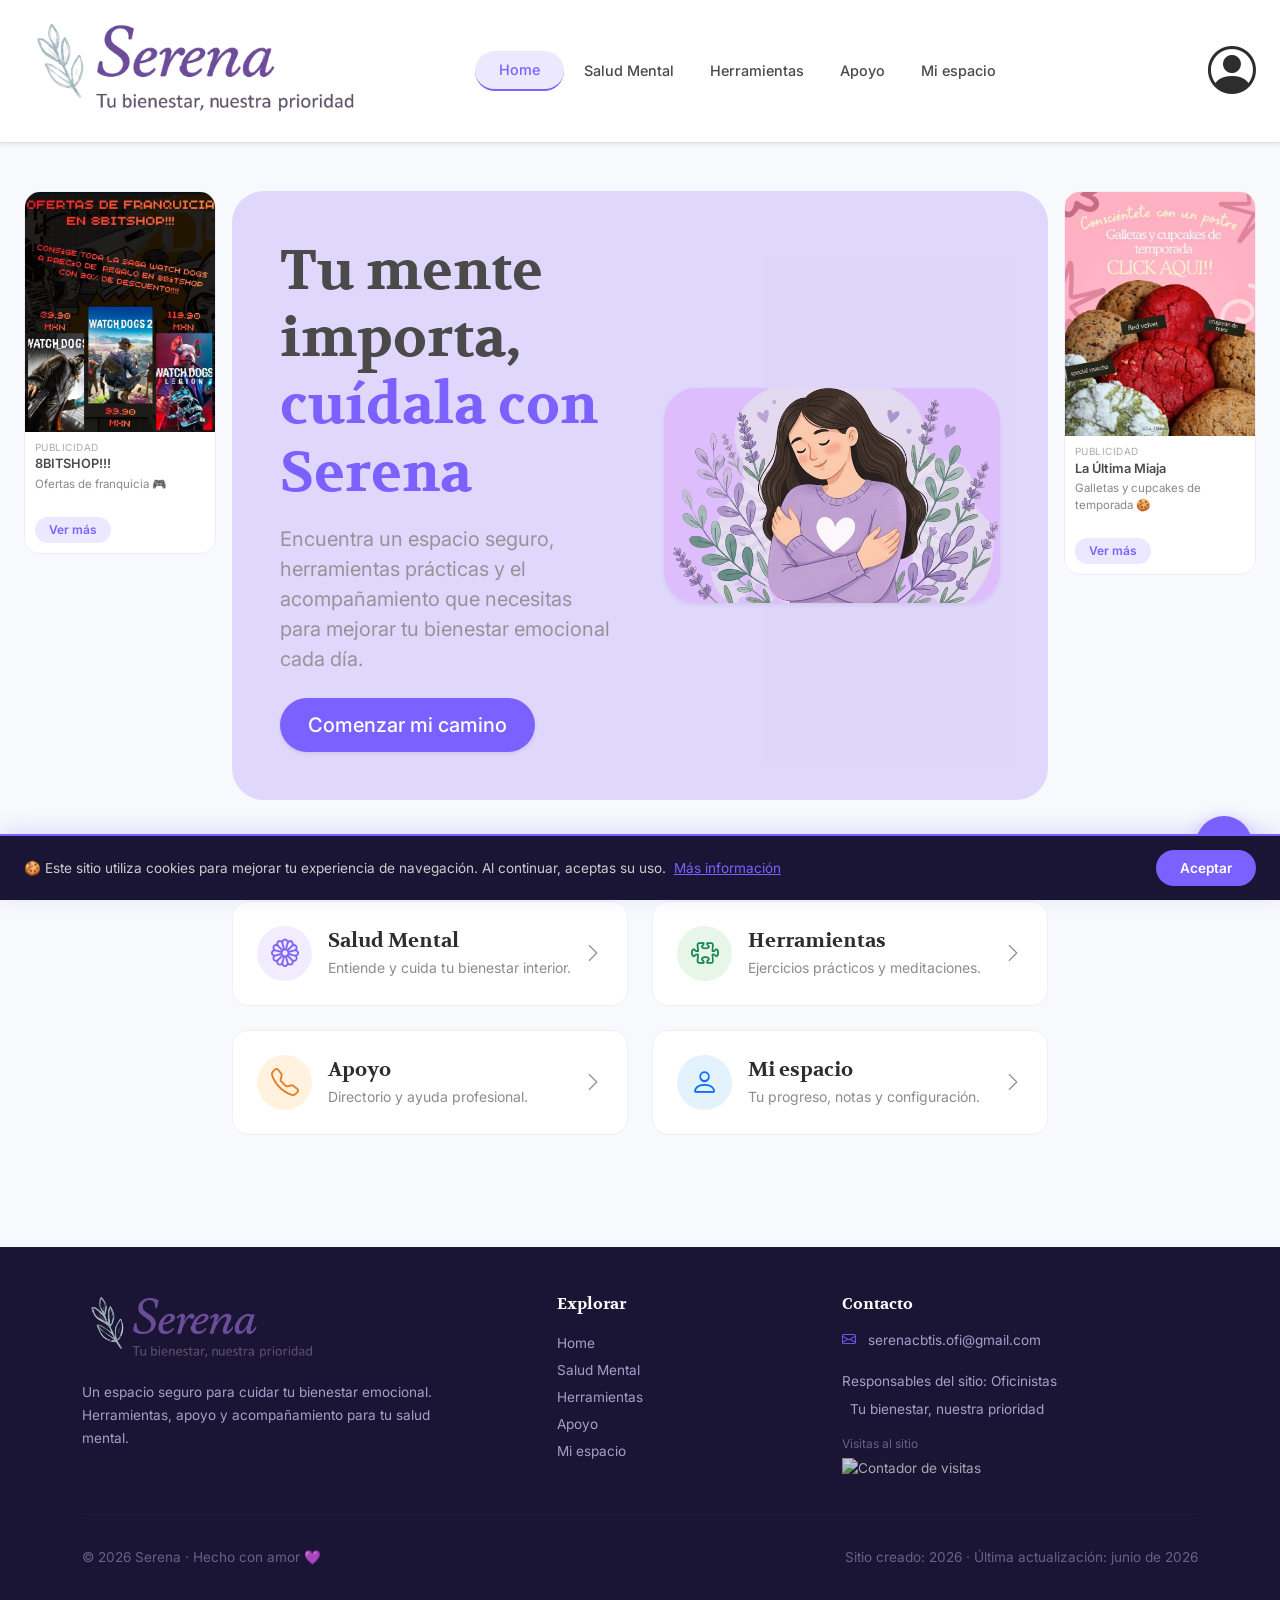
==== commit 33e9167c: "Add files via upload" ====
--- a/index.html
+++ b/index.html
@@ -281,7 +281,7 @@
                                             </div>
                                             <div>
                                                 <h5 class="fw-bold text-dark mb-1" data-i18n="nav_space">Mi espacio</h5>
-                                                <p class="small text-muted mb-0" data-i18n="action_space_desc">Tu progreso, notas y configuración.</p>
+                                                <p class="small text-muted mb-0" data-i18n="action_space_desc">Personaliza tu espacio de trabajo.</p>
                                             </div>
                                         </div>
                                         <i class="bi bi-chevron-right fs-5 text-muted ms-2"></i>
@@ -373,19 +373,19 @@
                 <div class="col-md-4 offset-md-1">
                     <h6 class="fw-semibold mb-3" style="color: #fff;" data-i18n="footer_contact">Contacto</h6>
                     <p style="color: #a89ec9; margin-bottom: 8px;">
-                        <i class="bi bi-envelope me-2" style="color: #7b61ff;"></i>
-                        <a href="mailto:serenacbtis.ofi@gmail.com" style="color: #a89ec9; text-decoration: none;">serenacbtis.ofi@gmail.com</a>
-                    </p>
+    <i class="bi bi-envelope me-2" style="color: #7b61ff;"></i>
+    <a href="mailto:serenacbtis.ofi@gmail.com" style="color: #a89ec9; text-decoration: none;">serenacbtis.ofi@gmail.com</a>
+    <br>
+    <br> <a href="mailto:serenacbtis.ofi@gmail.com" style="color: #a89ec9; text-decoration: none;">Responsables del sitio: Oficinistas</a>
+</p>
                     <p style="color: #a89ec9; margin-bottom: 16px;">
                         <i class="bi bi-shield-heart me-2" style="color: #7b61ff;"></i>
                         <span data-i18n="footer_priority">Tu bienestar, nuestra prioridad</span>
                     </p>
-                    <div class="footer-counter mt-4 text-muted">
-    <small>
-        <i class="bi bi-eye"></i> Visitas al sitio: 
-        <span data-goatcounter-endpoint="https://serena.goatcounter.com/count" class="counter-style"></span>
-    </small>
-</div>
+                    <div class="mt-2">
+                        <p class="mb-1" style="color: #6c5f8a; font-size: 0.75rem;" data-i18n="footer_visits">Visitas al sitio</p>
+                        <img src="https://serena.goatcounter.com/counter/serena.svg" alt="Contador de visitas" style="height: 24px; opacity: 0.8;">
+                    </div>
                 </div>
 
             </div>
@@ -397,7 +397,7 @@
                     © 2026 <span style="color: #7b61ff; font-weight: 500;">Serena</span> &nbsp;·&nbsp; Hecho con amor 💜
                 </p>
                 <p class="mb-0" style="color: #6c5f8a;" data-i18n="footer_update2">
-                    Sitio creado: 2026 &nbsp;·&nbsp; Última actualización: junio de 2026
+                    Sitio creado: Abril 2026 &nbsp;·&nbsp; Última actualización: junio de 2026
                 </p>
             </div>
         </div>
@@ -451,4 +451,4 @@
 <script src="i18n.js"></script>
 
 </body>
-</html>
+</html>
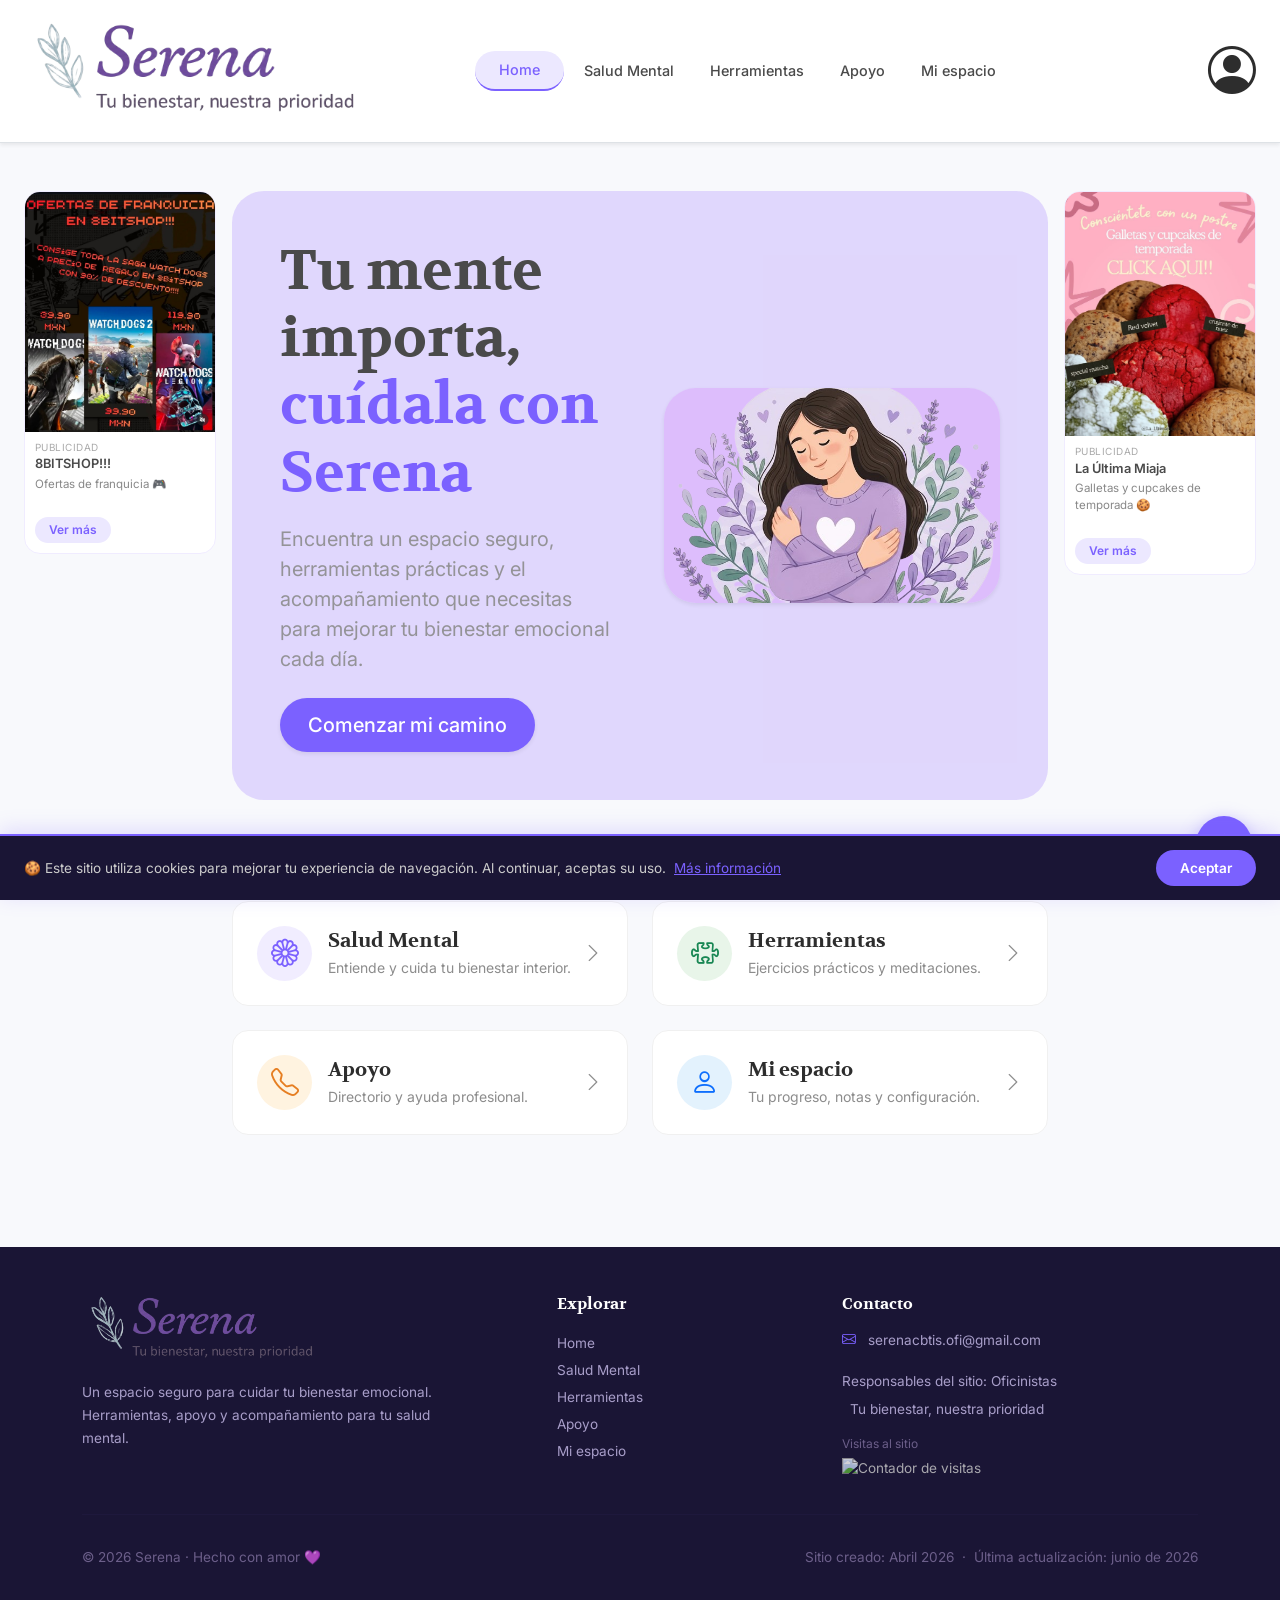
==== commit 2b4a1b77: "Update index.html" ====
--- a/index.html
+++ b/index.html
@@ -396,7 +396,7 @@
                 <p class="mb-0" style="color: #6c5f8a;" data-i18n="footer_rights2">
                     © 2026 <span style="color: #7b61ff; font-weight: 500;">Serena</span> &nbsp;·&nbsp; Hecho con amor 💜
                 </p>
-                <p class="mb-0" style="color: #6c5f8a;" data-i18n="footer_update2">
+                <p class="mb-0" style="color: #6c5f8a;" >
                     Sitio creado: Abril 2026 &nbsp;·&nbsp; Última actualización: junio de 2026
                 </p>
             </div>
@@ -451,4 +451,4 @@
 <script src="i18n.js"></script>
 
 </body>
-</html>+</html>
